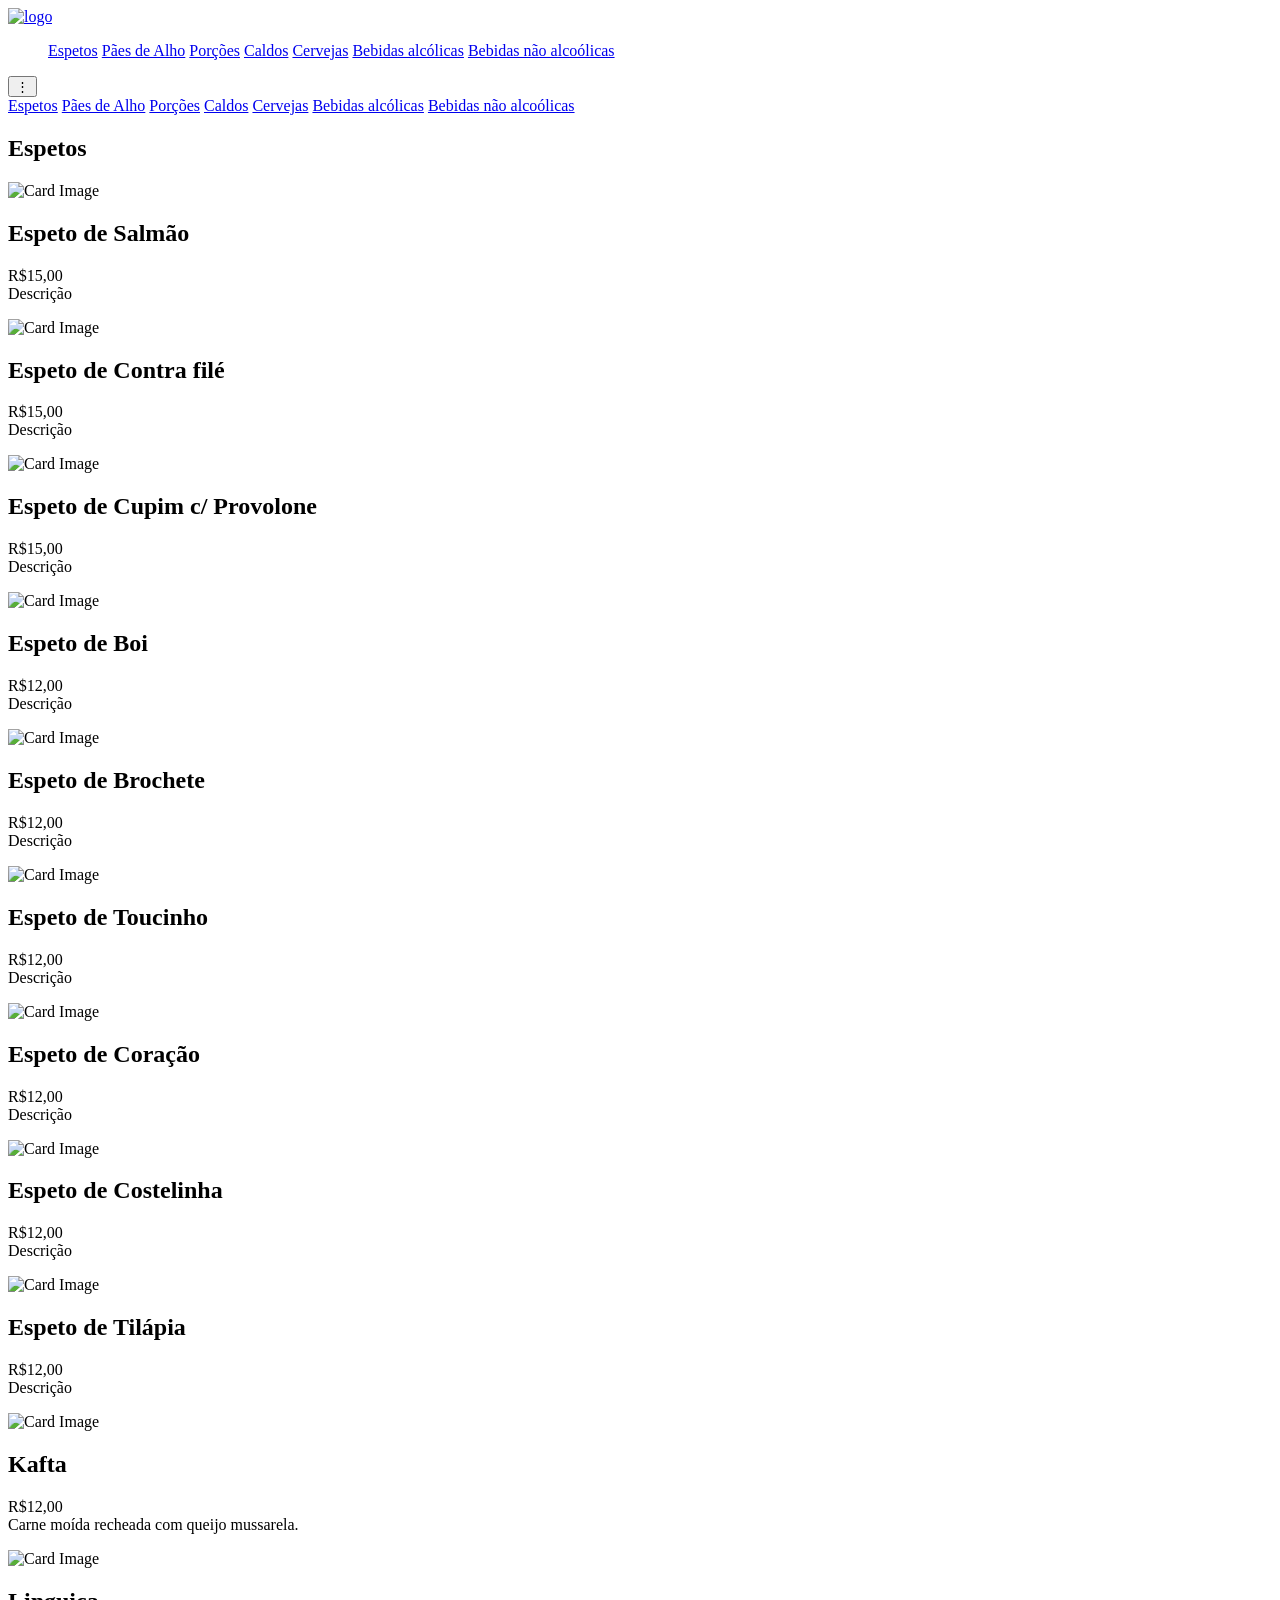
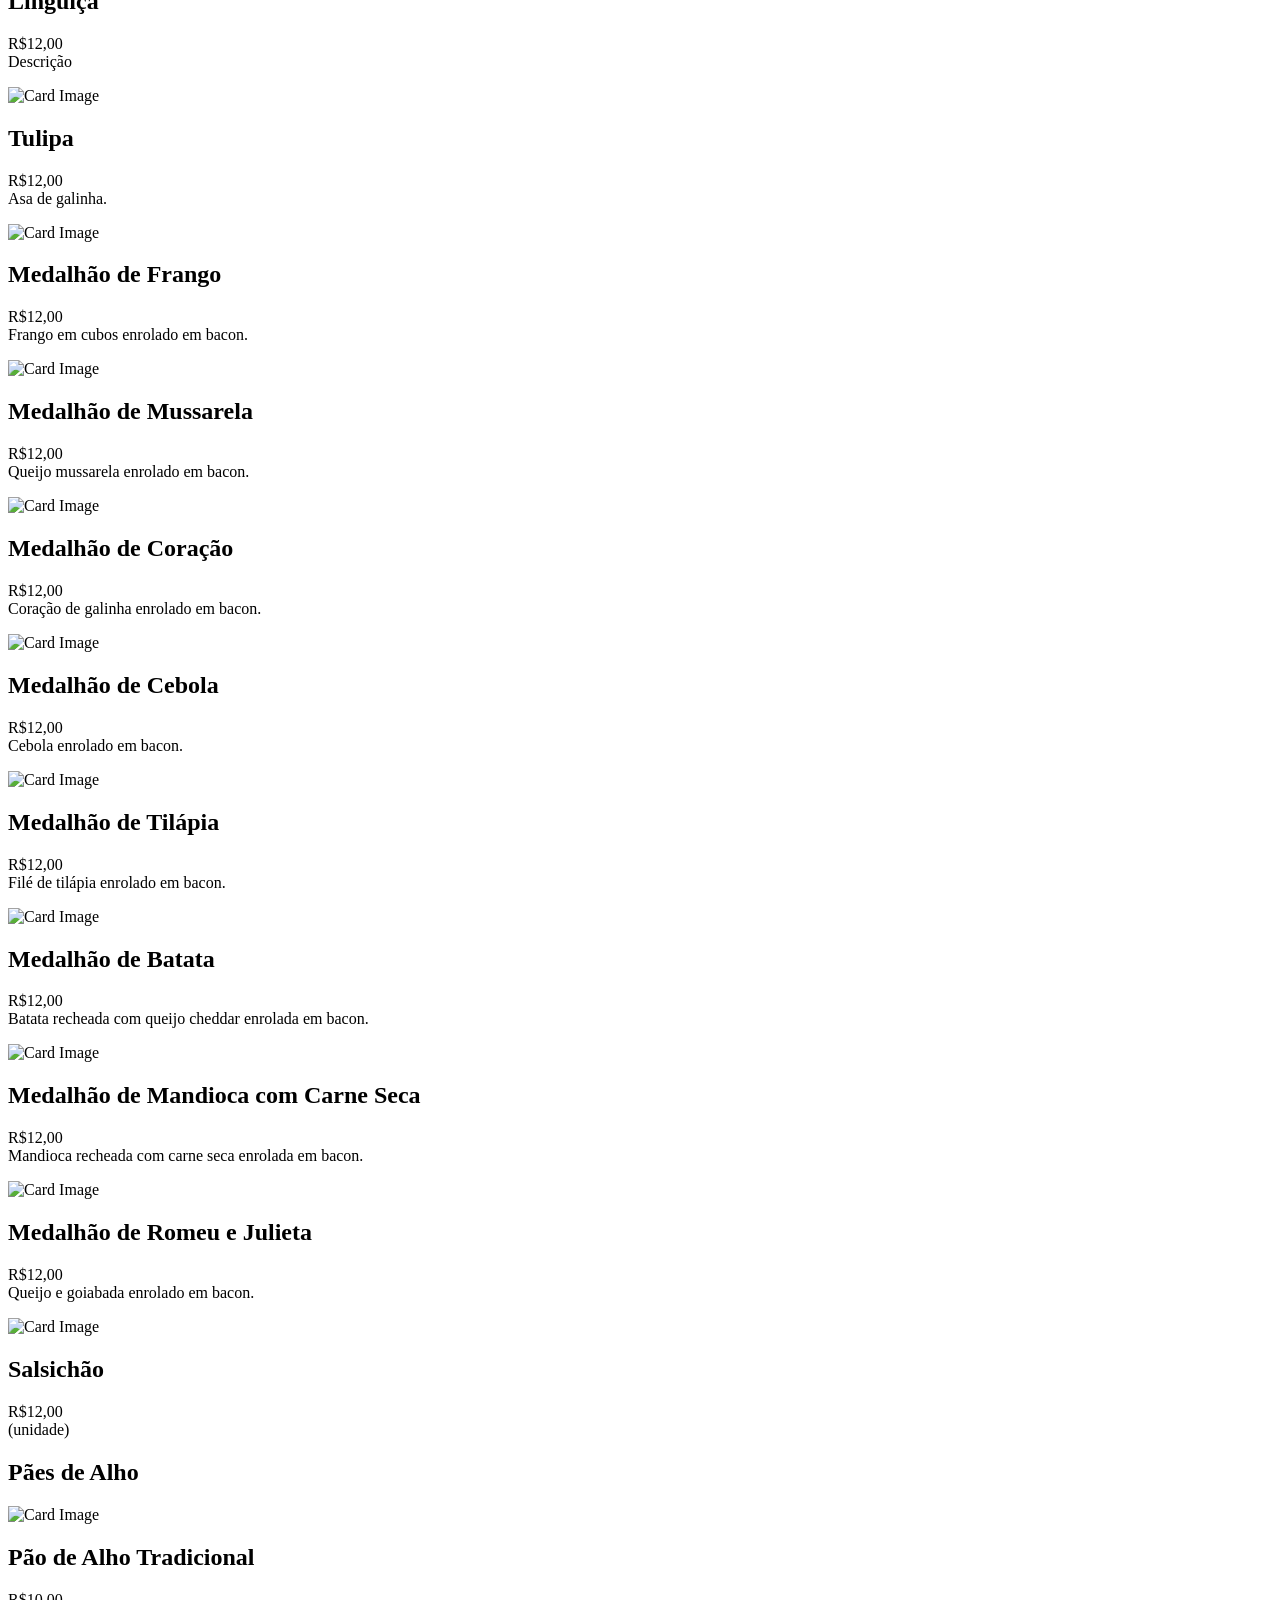
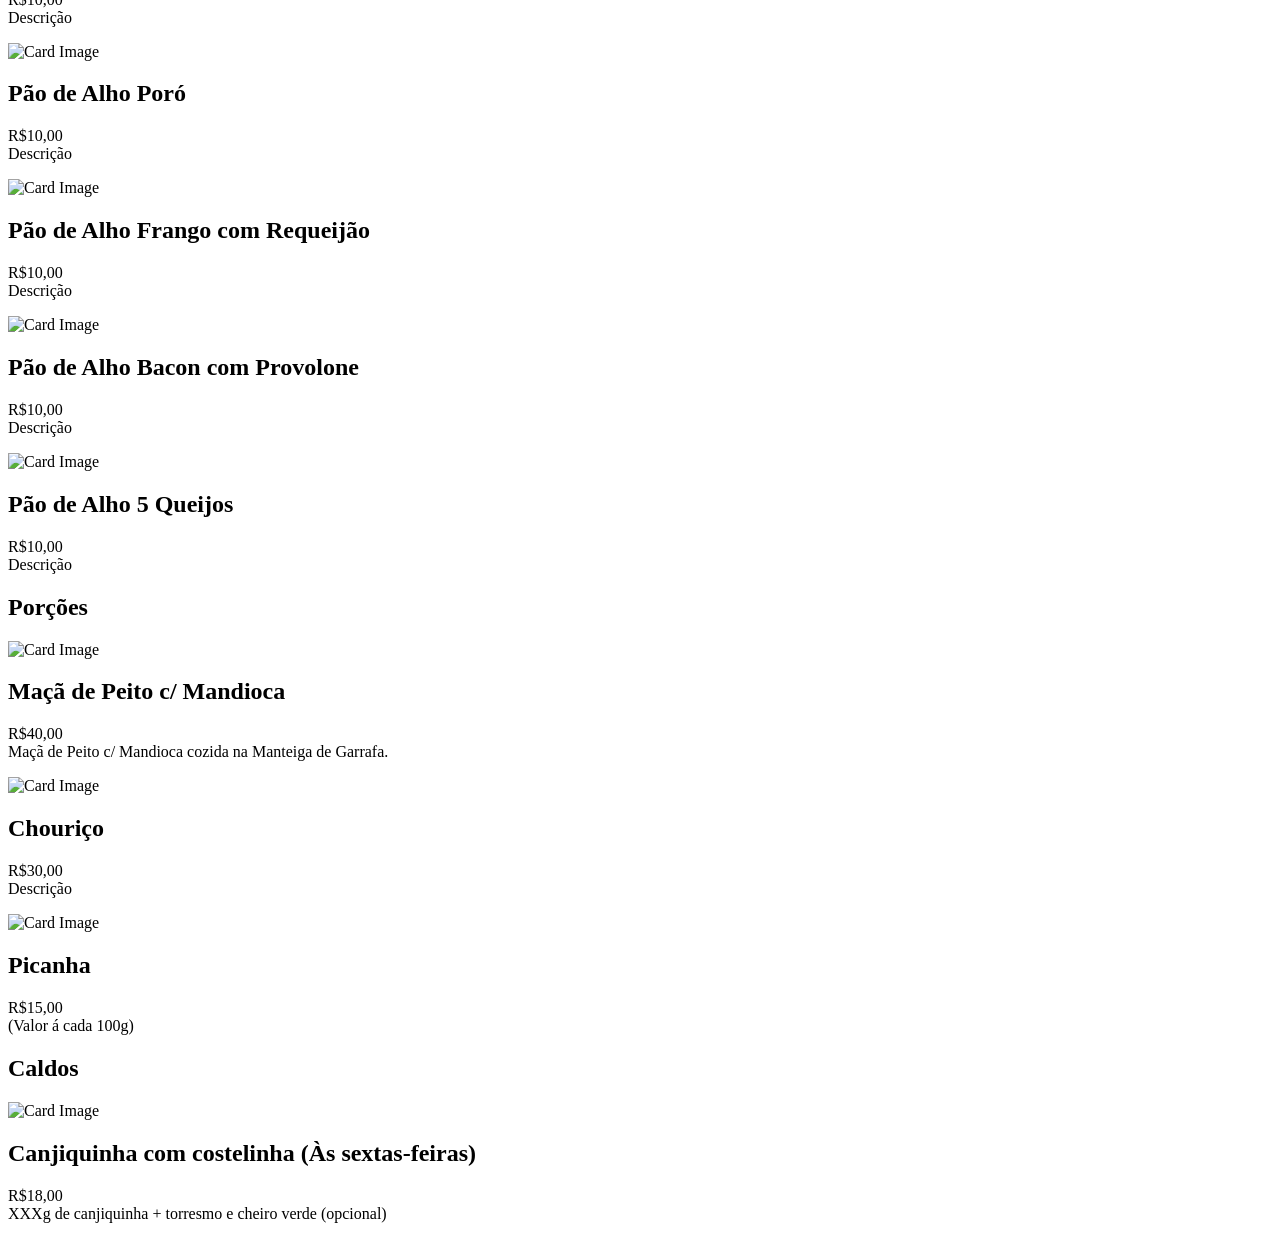
==== index.html @ 0efbe7f3 "Update and rename teste.html to index.html" ====
<!DOCTYPE html>
<html lang="pt-br">
<head>
    <meta charset="UTF-8">
    <meta name="viewport" content="width=device-width, initial-scale=1.0">
    <title>MENU</title>
    <link rel="stylesheet" href="css/cardapio.css">
    <link href="https://fonts.googleapis.com/css2?family=Oswald:wght@200..700&display=swap" rel="stylesheet">
    <script src="js/nav.js" defer></script>
    <script src="js/overflow.js" defer></script>
</head>
<body>
    <div class="menu">
        <div class="lista-menu">
            <a href="index.html"><img class="logo" src="img/logo.png" alt="logo"></img></a> 
            <ul class=space>
                <a href="#espetos" class="menu-link">Espetos</a>
                <a href="#paes" class="menu-link">Pães de Alho</a>
                <a href="#porcoes" class="menu-link">Porções</a>
                <a href="#caldos" class="menu-link">Caldos</a>
                <a href="#cervejas" class="menu-link">Cervejas</a>
                <a href="#ba" class="menu-link">Bebidas alcólicas</a>
                <a href="#bna" class="menu-link">Bebidas não alcoólicas</a>
            </ul>

            <div class="menu-container">
                <button class="menu-button" onclick="toggleMenu()">⋮</button>
                <div class="menu-dropdown" id="dropdown">
                  <a href="#espetos" class="menu-link">Espetos</a>
                  <a href="#paes" class="menu-link">Pães de Alho</a>
                  <a href="#porcoes" class="menu-link">Porções</a>
                  <a href="#caldos" class="menu-link">Caldos</a>
                  <a href="#cervejas" class="menu-link">Cervejas</a>
                  <a href="#ba" class="menu-link">Bebidas alcólicas</a>
                  <a href="#bna" class="menu-link">Bebidas não alcoólicas</a>
                </div>
            </div>
        
        </div>
    </div>
    <!--Espetos-->
    <p id="espetos"></p>
    <h2>Espetos</h2>
    <div class="card">
        <img src="img/espeto.png" alt="Card Image">
        <div class="card-content">
            <h2 class="card-title">Espeto de Salmão</h2>
            <p class="card-description">R$15,00<br>Descrição</p>
        </div>
    </div>

    <div class="card">
        <img src="img/espeto.png" alt="Card Image">
        <div class="card-content">
            <h2 class="card-title">Espeto de Contra filé</h2>
            <p class="card-description">R$15,00<br>Descrição</p>
        </div>
    </div>

    <div class="card">
        <img src="img/espeto.png" alt="Card Image">
        <div class="card-content">
            <h2 class="card-title">Espeto de Cupim c/ Provolone</h2>
            <p class="card-description">R$15,00<br>Descrição</p>
        </div>
    </div>

    <div class="card">
        <img src="img/espeto.png" alt="Card Image">
        <div class="card-content">
            <h2 class="card-title">Espeto de Boi</h2>
            <p class="card-description">R$12,00<br>Descrição</p>
        </div>
    </div>

    <div class="card">
        <img src="img/espeto.png" alt="Card Image">
        <div class="card-content">
            <h2 class="card-title">Espeto de Brochete</h2>
            <p class="card-description">R$12,00<br>Descrição</p>
        </div>
    </div>

    <div class="card">
        <img src="img/espeto.png" alt="Card Image">
        <div class="card-content">
            <h2 class="card-title">Espeto de Toucinho</h2>
            <p class="card-description">R$12,00<br>Descrição</p>
        </div>
    </div>

    <div class="card">
        <img src="img/espeto.png" alt="Card Image">
        <div class="card-content">
            <h2 class="card-title">Espeto de Coração</h2>
            <p class="card-description">R$12,00<br>Descrição</p>
        </div>
    </div>

    <div class="card">
        <img src="img/espeto.png" alt="Card Image">
        <div class="card-content">
            <h2 class="card-title">Espeto de Costelinha</h2>
            <p class="card-description">R$12,00<br>Descrição</p>
        </div>
    </div>

    <div class="card">
        <img src="img/espeto.png" alt="Card Image">
        <div class="card-content">
            <h2 class="card-title">Espeto de Tilápia</h2>
            <p class="card-description">R$12,00<br>Descrição</p>
        </div>
    </div>

    <div class="card">
        <img src="img/espeto.png" alt="Card Image">
        <div class="card-content">
            <h2 class="card-title">Kafta</h2>
            <p class="card-description">R$12,00<br>Carne moída recheada com queijo mussarela.</p>
        </div>
    </div>

    <div class="card">
        <img src="img/espeto.png" alt="Card Image">
        <div class="card-content">
            <h2 class="card-title">Linguiça</h2>
            <p class="card-description">R$12,00<br>Descrição</p>
        </div>
    </div>

    <div class="card">
        <img src="img/espeto.png" alt="Card Image">
        <div class="card-content">
            <h2 class="card-title">Tulipa</h2>
            <p class="card-description">R$12,00<br>Asa de galinha.</p>
        </div>
    </div>

    <div class="card">
        <img src="img/espeto.png" alt="Card Image">
        <div class="card-content">
            <h2 class="card-title">Medalhão de Frango</h2>
            <p class="card-description">R$12,00<br>Frango em cubos enrolado em bacon.</p>
        </div>
    </div>

    <div class="card">
        <img src="img/espeto.png" alt="Card Image">
        <div class="card-content">
            <h2 class="card-title">Medalhão de Mussarela</h2>
            <p class="card-description">R$12,00<br>Queijo mussarela enrolado em bacon.</p>
        </div>
    </div>

    <div class="card">
        <img src="img/espeto.png" alt="Card Image">
        <div class="card-content">
            <h2 class="card-title">Medalhão de Coração</h2>
            <p class="card-description">R$12,00<br>Coração de galinha enrolado em bacon.</p>
        </div>
    </div>

    <div class="card">
        <img src="img/espeto.png" alt="Card Image">
        <div class="card-content">
            <h2 class="card-title">Medalhão de Cebola</h2>
            <p class="card-description">R$12,00<br>Cebola enrolado em bacon.</p>
        </div>
    </div>

    <div class="card">
        <img src="img/espeto.png" alt="Card Image">
        <div class="card-content">
            <h2 class="card-title">Medalhão de Tilápia</h2>
            <p class="card-description">R$12,00<br>Filé de tilápia enrolado em bacon.</p>
        </div>
    </div>

    <div class="card">
        <img src="img/espeto.png" alt="Card Image">
        <div class="card-content">
            <h2 class="card-title">Medalhão de Batata</h2>
            <p class="card-description">R$12,00<br>Batata recheada com queijo cheddar enrolada em bacon.</p>
        </div>
    </div>

    <div class="card">
        <img src="img/espeto.png" alt="Card Image">
        <div class="card-content">
            <h2 class="card-title">Medalhão de Mandioca com Carne Seca</h2>
            <p class="card-description">R$12,00<br>Mandioca recheada com carne seca enrolada em bacon.</p>
        </div>
    </div>

    <div class="card">
        <img src="img/espeto.png" alt="Card Image">
        <div class="card-content">
            <h2 class="card-title">Medalhão de Romeu e Julieta</h2>
            <p class="card-description">R$12,00<br>Queijo e goiabada enrolado em bacon.</p>
        </div>
    </div>

    <div class="card">
        <img src="img/espeto.png" alt="Card Image">
        <div class="card-content">
            <h2 class="card-title">Salsichão</h2>
            <p class="card-description">R$12,00<br>(unidade)</p>
        </div>
    </div>

    <!--Pães de Alho-->
        <div id="paes" class="section"></div>
    </div>
    <h2>Pães de Alho</h2>
    <div class="card">
        <img src="img/paes.png" alt="Card Image">
        <div class="card-content">
            <h2 class="card-title">Pão de Alho Tradicional</h2>
            <p class="card-description">R$10,00<br>Descrição</p>
        </div>
    </div>

    <div class="card">
        <img src="img/paes.png" alt="Card Image">
        <div class="card-content">
            <h2 class="card-title">Pão de Alho Poró</h2>
            <p class="card-description">R$10,00<br>Descrição</p>
        </div>
    </div>

    <div class="card">
        <img src="img/paes.png" alt="Card Image">
        <div class="card-content">
            <h2 class="card-title">Pão de Alho Frango com Requeijão</h2>
            <p class="card-description">R$10,00<br>Descrição</p>
        </div>
    </div>

    <div class="card">
        <img src="img/paes.png" alt="Card Image">
        <div class="card-content">
            <h2 class="card-title">Pão de Alho Bacon com Provolone</h2>
            <p class="card-description">R$10,00<br>Descrição</p>
        </div>
    </div>

    <div class="card">
        <img src="img/paes.png" alt="Card Image">
        <div class="card-content">
            <h2 class="card-title">Pão de Alho 5 Queijos</h2>
            <p class="card-description">R$10,00<br>Descrição</p>
        </div>
    </div>

    <!--Porçôes-->
    <div id="porcoes" class="section"></div>
    <h2>Porções</h2>
    <div class="card">
        <img src="img/porcao.png" alt="Card Image">
        <div class="card-content">
            <h2 class="card-title">Maçã de Peito c/ Mandioca</h2>
            <p class="card-description">R$40,00<br>Maçã de Peito c/ Mandioca cozida na Manteiga de Garrafa.</p>
        </div>
    </div>

    <div class="card">
        <img src="img/porcao.png" alt="Card Image">
        <div class="card-content">
            <h2 class="card-title">Chouriço</h2>
            <p class="card-description">R$30,00<br>Descrição</p>
        </div>
    </div>

    <div class="card">
        <img src="img/porcao.png" alt="Card Image">
        <div class="card-content">
            <h2 class="card-title">Picanha</h2>
            <p class="card-description">R$15,00<br>(Valor á cada 100g)</p>
        </div>
    </div>

    <!--Caldos-->
    <div id="caldos" class="section"></div>
    <h2>Caldos</h2>
    <div class="card">
        <img src="img/caldo.png" alt="Card Image">
        <div class="card-content">
            <h2 class="card-title">Canjiquinha com costelinha (Às sextas-feiras)</h2>
            <p class="card-description">R$18,00<br>XXXg de canjiquinha + torresmo e cheiro verde (opcional)</p>
        </div>
    </div>

</div>

</body>
</html>
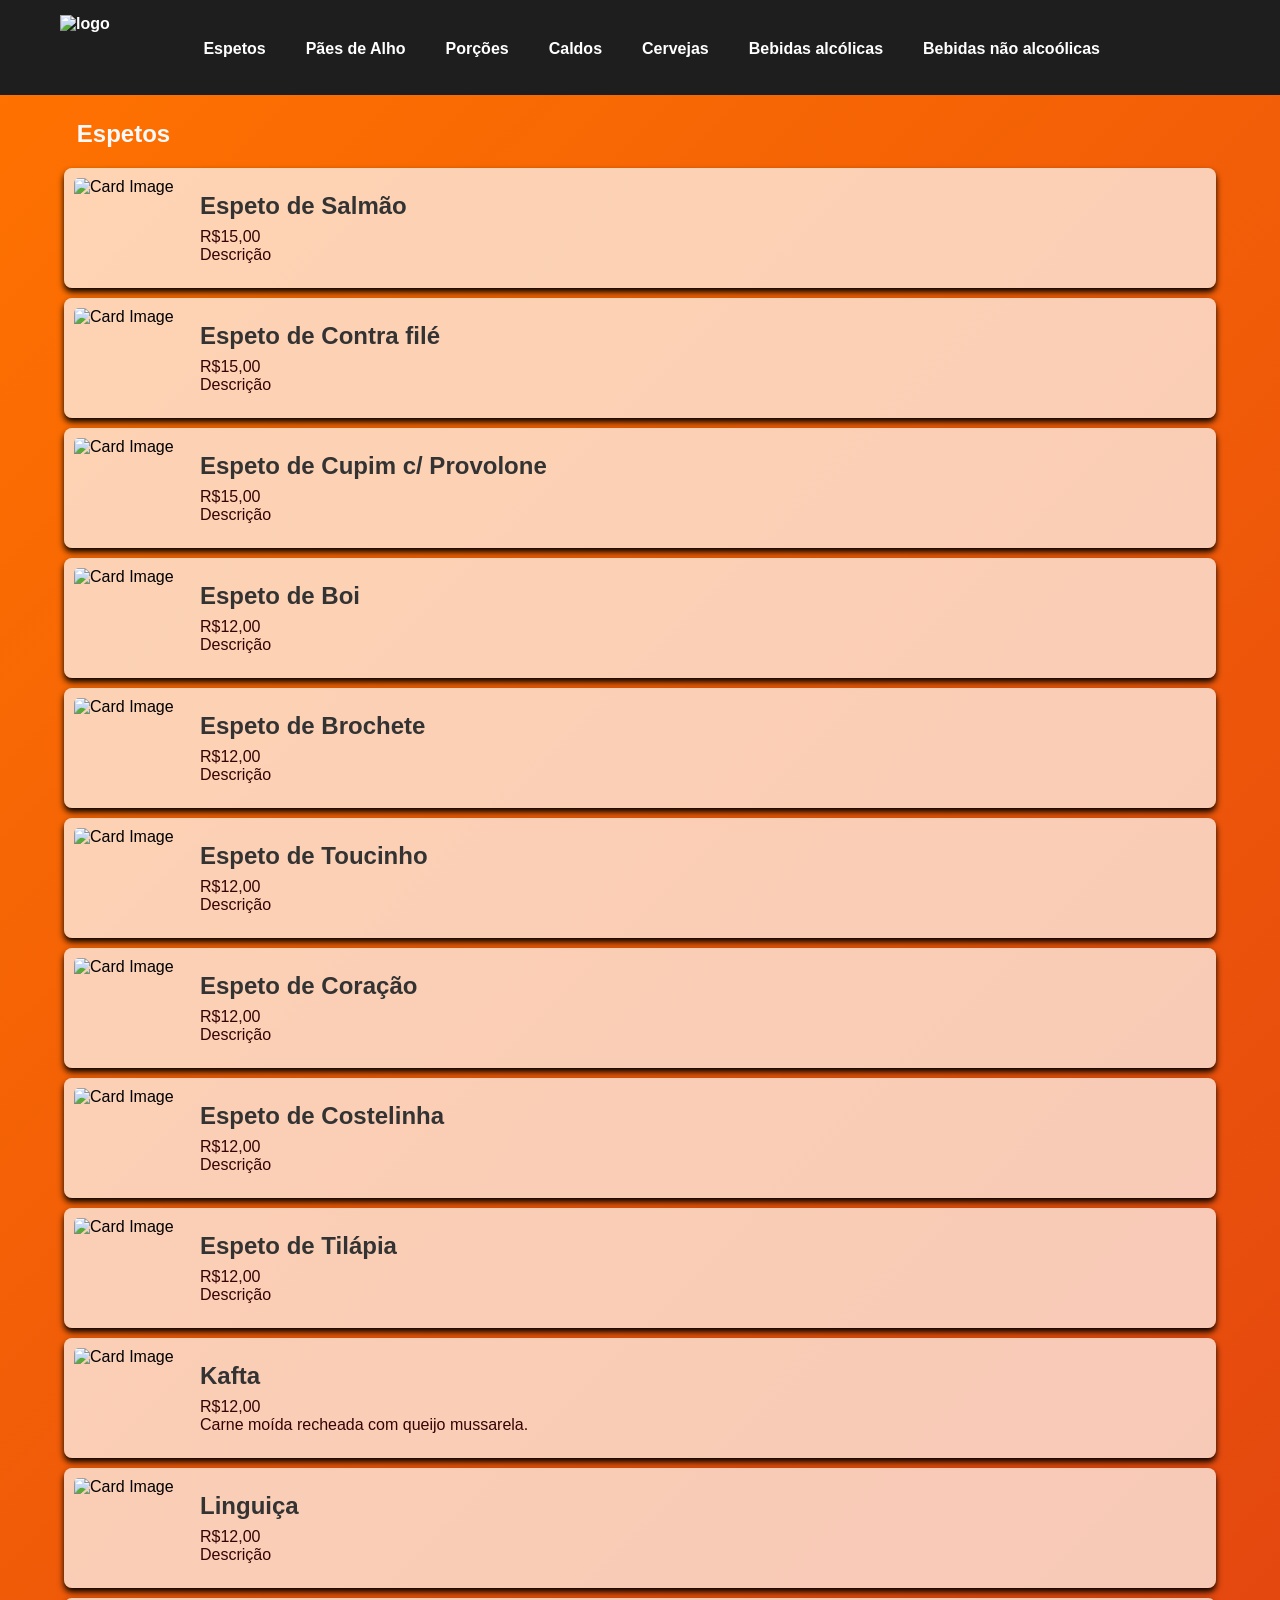
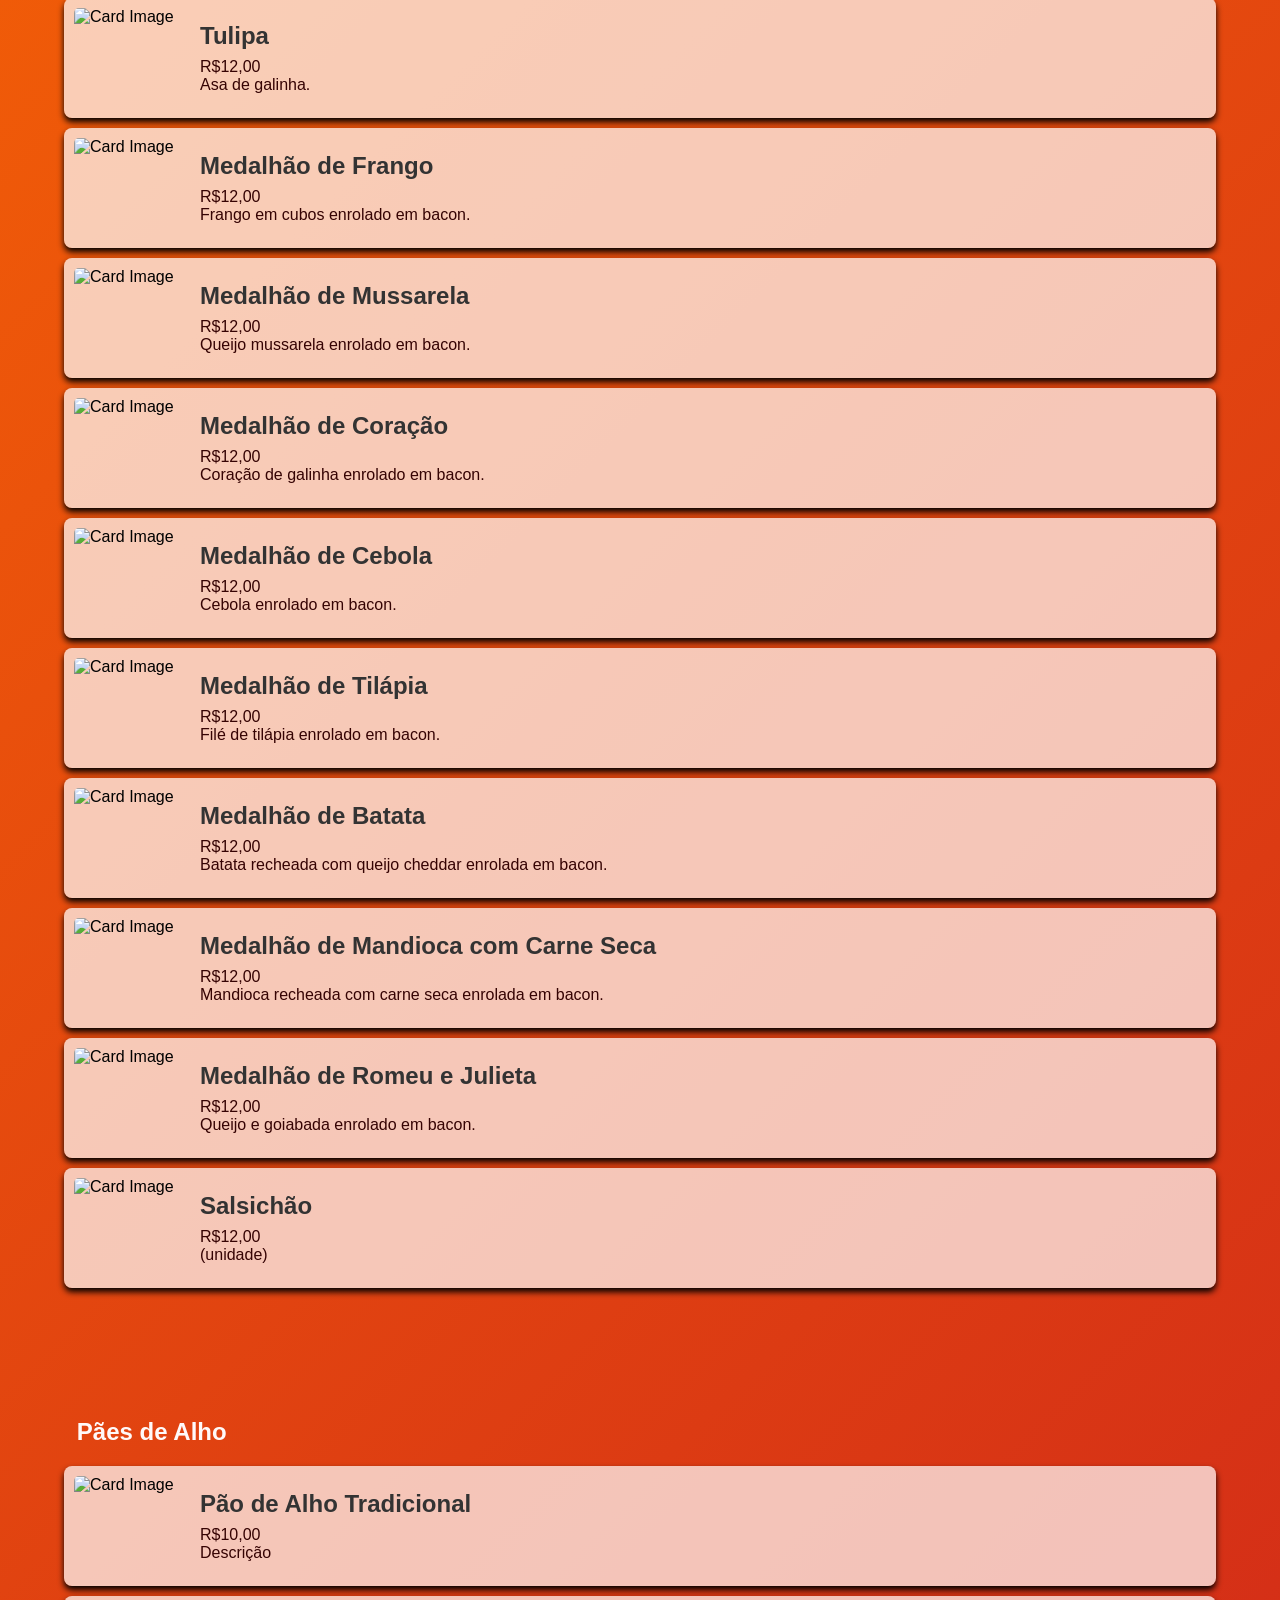
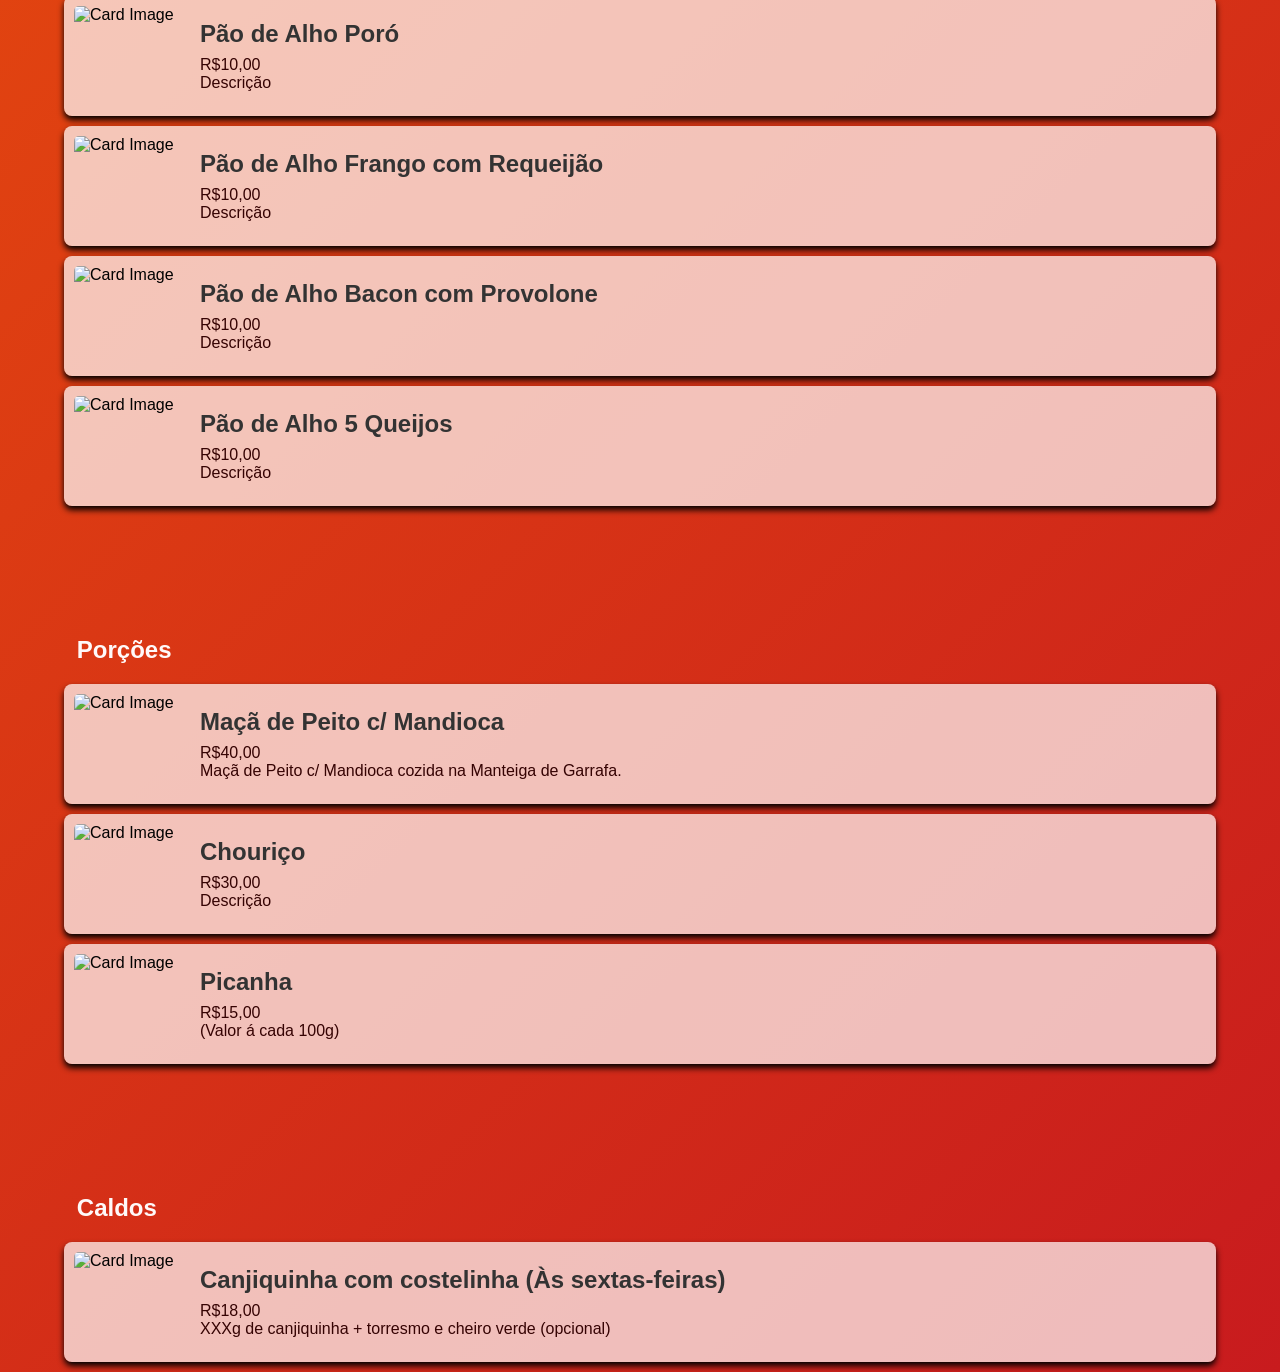
==== commit 44ff470d: "Update index.html" ====
--- a/index.html
+++ b/index.html
@@ -4,10 +4,10 @@
     <meta charset="UTF-8">
     <meta name="viewport" content="width=device-width, initial-scale=1.0">
     <title>MENU</title>
-    <link rel="stylesheet" href="css/cardapio.css">
+    <link rel="stylesheet" href="teste.css">
     <link href="https://fonts.googleapis.com/css2?family=Oswald:wght@200..700&display=swap" rel="stylesheet">
     <script src="js/nav.js" defer></script>
-    <script src="js/overflow.js" defer></script>
+    <script src="overflow.js" defer></script>
 </head>
 <body>
     <div class="menu">
--- a/teste.css
+++ b/teste.css
@@ -0,0 +1,195 @@
+*{
+    margin: 0;
+}
+body{
+    background-image: linear-gradient(135deg, #ff7300, #c81b1e);
+    font-family: Arial, Helvetica, sans-serif;
+    scroll-behavior: smooth;
+}
+
+.aaa {
+    flex: 1 1 50%;
+    text-align: left;
+}
+.insta {
+    flex: 1 1 50%;
+    text-align: right;
+}
+
+.menu {
+    text-align: center;
+    justify-content: center;
+    background-color: #1f1e1e;
+    padding-bottom: 35px;
+    height: 60px;
+    width: 100%;
+    position: fixed;
+    z-index: +1;
+}
+
+.logo{
+    width: auto;
+    height: 70px;
+    margin-left: 40px; 
+    padding-bottom: 10px;
+}
+
+ul{
+    padding-top: 25px;
+}
+
+.lista-menu{
+    display:flex;
+    justify-content: space-between;
+    color:rgb(241, 240, 240);
+    padding-right: 160px;
+}
+
+#espetos, #paes, #porcoes, #caldos, #cervejas, #ba, #bna{
+    height: 120px;
+}
+
+.menu a {
+    color: white;
+    text-decoration: none;
+    padding: 15px 20px;
+    display: inline-block;
+    font-weight: bold;
+    transition: background-color 0.3s, color 0.3s;
+}
+
+.menu a.active {
+    background-color: #555;
+    color: whitesmoke;
+}
+
+h2{
+    color: #fff9f9;
+    margin-left: 6%;
+    margin-bottom: 20px;
+    font-family: 'Oswald','Lato','Arial','Lucida Sans', 'Lucida Sans Regular', Verdana, sans-serif;
+}
+
+.card-container{
+    display: flex;
+    flex-direction: column;
+}
+
+.card{
+    background-color: rgba(255,255,255,0.7);
+    height: 5%;
+    width: 90%;
+    display: flex;
+    align-items: center;
+    border-radius: 8px;
+    overflow: hidden;
+    box-shadow: 0 4px 6px #000;
+    transition: transform 0.2s;
+    margin-bottom: 10px;
+    margin-left: 5%;
+    margin-right: 5%;
+}
+
+.card:hover {
+    transform: scale(1.02);
+}
+
+.card img {
+    width: 100px;
+    height: 100px;
+    margin: 10px;
+    object-fit: cover;
+    border-radius: 5%;
+}
+
+.card-content {
+    padding: 16px;
+    display: flex;
+    flex-direction: column;
+    justify-content: center;
+}
+
+.card-title {
+    font-size: 1.5rem;
+    margin: 0 0 8px;
+    color: #333;
+}
+
+.card-description {
+    font-size: 1rem;
+}
+
+.card-description:nth-child(even) {
+    color: #350303;
+}
+
+.card-description:nth-child(odd) {
+    color: #8B0000;
+}
+
+section {
+    scroll-margin-top: 50px;
+    padding: 100px 20px;
+    height: 100vh;
+    border-bottom: 1px solid #ddd;
+}
+
+.menu-container {
+    display: none; /* Desktop esconde */
+}
+.space {
+    display: flex; /* Desktop mostra lista horizontal */
+}
+
+
+@media(max-width:768px){
+    .menu a {
+        padding: 10px 15px;
+    }
+
+    body {
+        font-family: Arial, sans-serif;
+        padding: 20px;
+      }
+  
+      .menu-container {
+        position: relative;
+        display: inline-block;
+      }
+  
+      .menu-button {
+        background: none;
+        border: none;
+        font-size: 24px;
+        cursor: pointer;
+      }
+  
+      .menu-dropdown {
+        display: none;
+        justify-content: right;
+        position: relative;
+        right: 0;
+        background-color: white;
+        min-width: 150px;
+        box-shadow: 0px 4px 8px rgba(0,0,0,0.2);
+        z-index: 1;
+        border-radius: 8px;
+      }
+  
+      .menu-dropdown a {
+        color: black;
+        padding: 12px 16px;
+        text-decoration: none;
+        display: block;
+      }
+  
+      .menu-dropdown a:hover {
+        background-color: #f1f1f1;
+      }
+    .menu-container {
+        display: block; /* Mobile mostra botão */
+    }
+    .space {
+        display: none; /* Mobile esconde a lista */
+    }
+}
